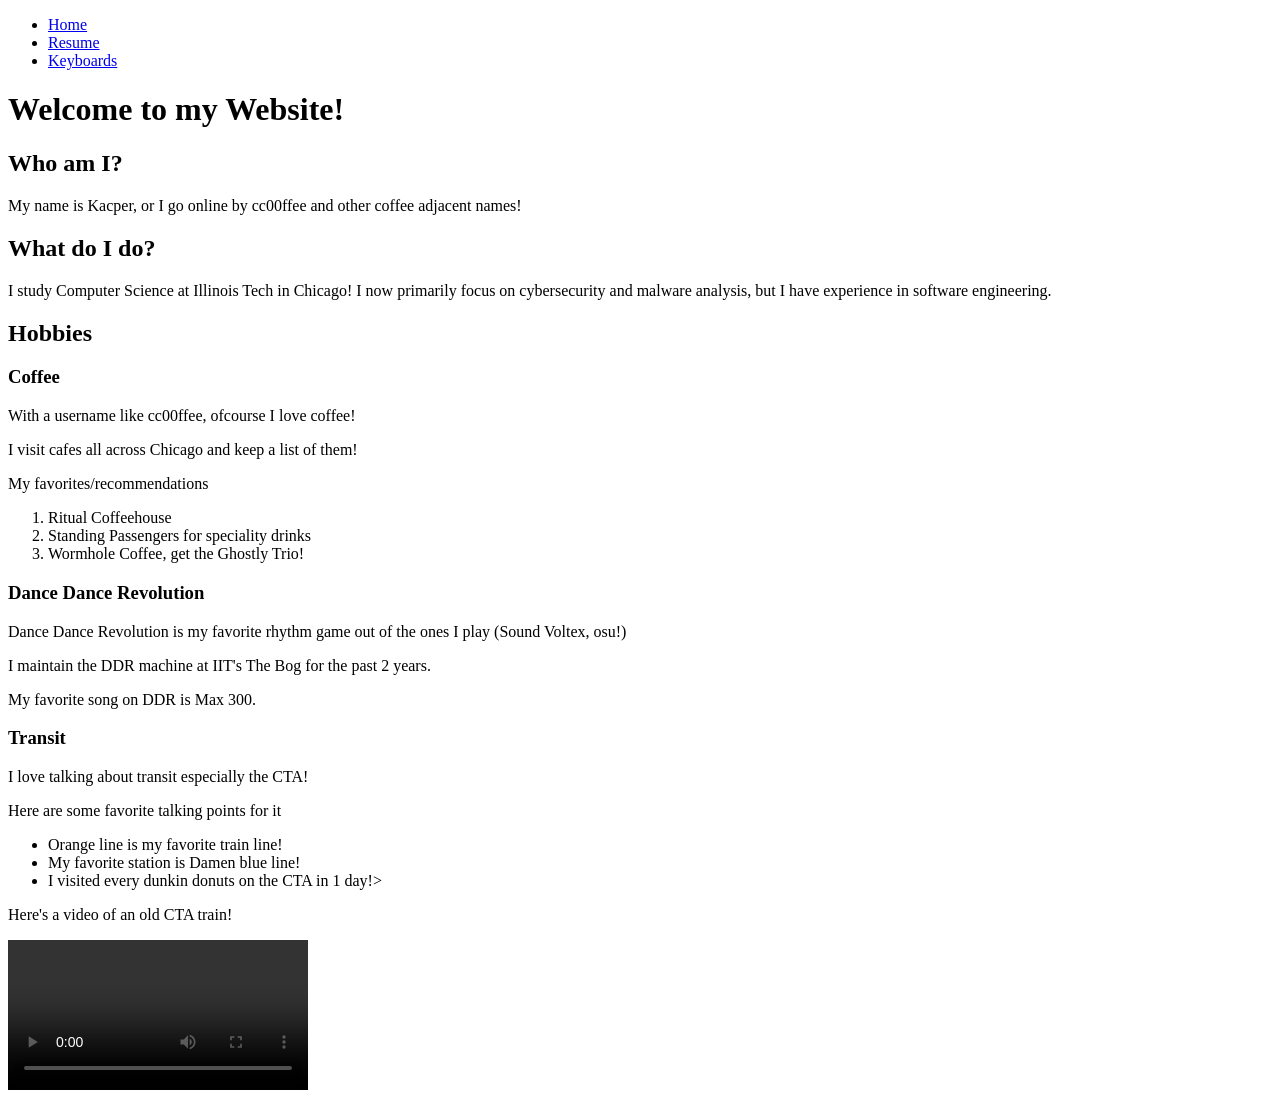
==== index.html @ fa230403 "propagate from project 1" ====
<!DOCTYPE html>
<html lang="en">
<head>
  <meta charset="utf-8">
  <title>Home</title>
</head>
<body>
  <header>
    <nav>
      <ul>
        <li><a href="index.html">Home</a></li>
        <li><a href="resume.html">Resume</a></li>
        <li><a href="keyboards.html">Keyboards</a></li>
      </ul>
    </nav>
  </header>
  <h1>Welcome to my Website!</h1>
  <section id="bio">
    <h2>Who am I?</h2>
    <p>My name is Kacper, or I go online by cc00ffee and other coffee adjacent names!</p>
    <h2>What do I do?</h2>
    <p>I study Computer Science at Illinois Tech in Chicago! I now primarily focus on cybersecurity and malware analysis, but I have experience in software engineering.</p>
  </section>

  <section id="hobbies">
    <h2>Hobbies</h2>
    <div class="hobby">
      <h3>Coffee</h3>
      <p>With a username like cc00ffee, ofcourse I love coffee!</p>
      <p>I visit cafes all across Chicago and keep a list of them!</p>
      <p>My favorites/recommendations</p>
      <ol>
        <li>Ritual Coffeehouse</li>
        <li>Standing Passengers for speciality drinks</li>
        <li>Wormhole Coffee, get the Ghostly Trio!</li>
      </ol>
    </div>
    <div class="hobby">
      <h3>Dance Dance Revolution</h3>
      <p>Dance Dance Revolution is my favorite rhythm game out of the ones I play (Sound Voltex, osu!)</p>
      <p>I maintain the DDR machine at IIT's The Bog for the past 2 years.</p>
      <p>My favorite song on DDR is Max 300.</p>
    </div>
    <div class="hobby">
      <h3>Transit</h3>
      <p>I love talking about transit especially the CTA!</p>
      <p>Here are some favorite talking points for it</p>
      <ul>
        <li>Orange line is my favorite train line!</li>
        <li>My favorite station is Damen blue line!</li>
        <li>I visited every dunkin donuts on the CTA in 1 day!></li>
      </ul>
      <p>Here's a video of an old CTA train!</p>
      <video controls>
        <source src="videos/train.mp4" type="video/mp4">
      </video>
    </div>
  </section>
</body>
</html>
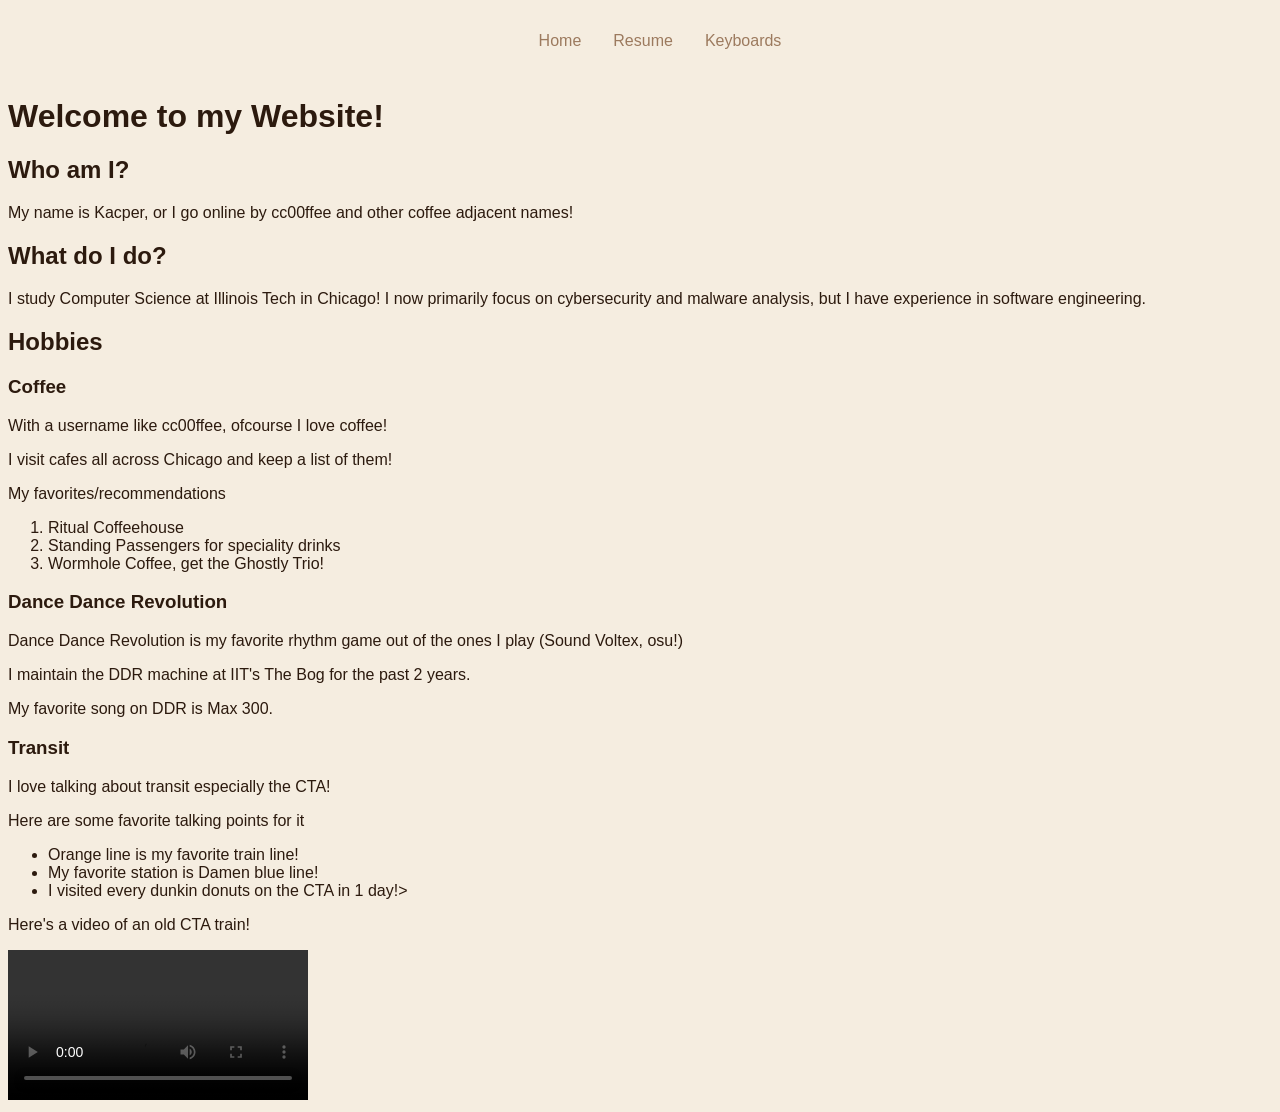
==== commit aa29793f: "styling navigation" ====
--- a/index.html
+++ b/index.html
@@ -3,6 +3,7 @@
 <head>
   <meta charset="utf-8">
   <title>Home</title>
+  <link rel="stylesheet" href="css/style.css">
 </head>
 <body>
   <header>
--- a/css/style.css
+++ b/css/style.css
@@ -0,0 +1,27 @@
+body {
+  font-family: Verdana, Geneva, Tahoma, sans-serif;
+  background-color: #f5ede0;
+  color: #2c1a0e;
+  font-size: 1rem;
+}
+
+header {
+  margin: 2rem auto 3rem;
+}
+
+header nav ul {
+  display: flex;
+  justify-content: center;
+  gap: 2rem;
+  list-style: none;
+}
+
+header nav ul li a {
+  font-size: 1rem;
+  text-decoration: none;
+  color: #9c7a5e;
+}
+ 
+header nav ul li a:hover {
+    color: #2c1a0e;
+}
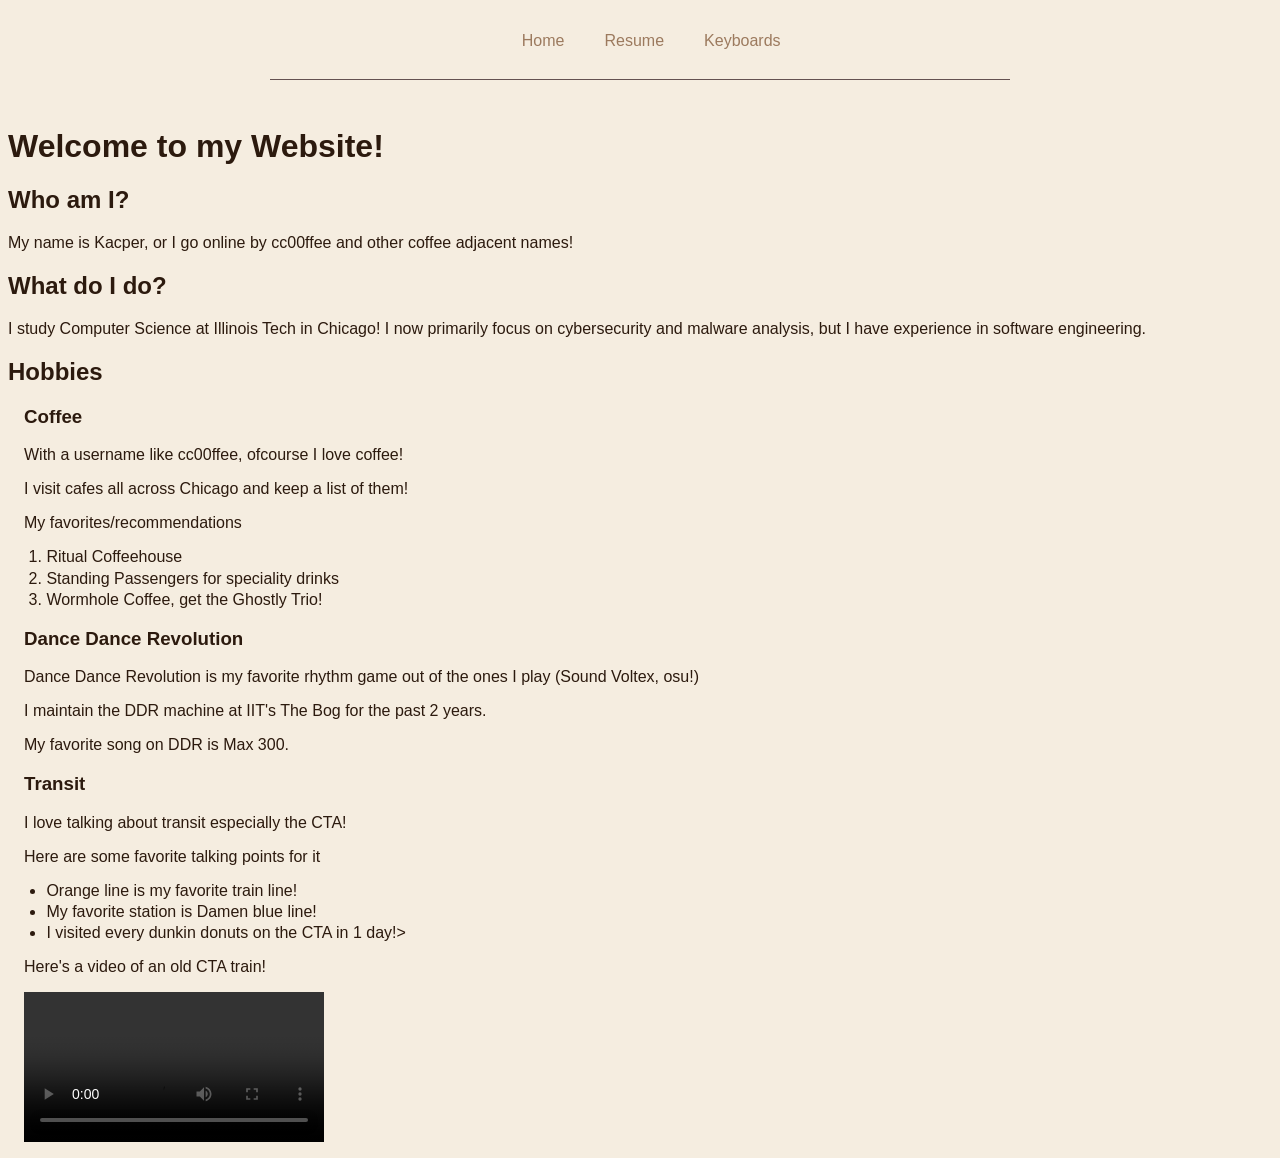
==== commit 6621e7a8: "index styling (should be) done" ====
--- a/index.html
+++ b/index.html
@@ -3,7 +3,7 @@
 <head>
   <meta charset="utf-8">
   <title>Home</title>
-  <link rel="stylesheet" href="css/style.css">
+  <link rel="stylesheet" href="css/index.css">
 </head>
 <body>
   <header>
--- a/css/index.css
+++ b/css/index.css
@@ -0,0 +1,51 @@
+body {
+  font-family: Verdana, Geneva, Tahoma, sans-serif;
+  background-color: #f5ede0;
+  color: #2c1a0e;
+  font-size: 1rem;
+}
+
+header {
+  max-width: 740px;
+  margin: 2rem auto 3rem;
+  border-bottom: 1px solid #645151;
+  padding-bottom: 1rem;
+}
+
+header nav ul {
+  display: flex;
+  justify-content: center;
+  gap: 2.5rem;
+  list-style: none;
+}
+
+header nav ul li a {
+  font-size: 1rem;
+  text-decoration: none;
+  color: #9c7a5e;
+}
+ 
+header nav ul li a:hover {
+  color: #2c1a0e;
+}
+
+.hobby {
+  padding-left: 1rem;
+  margin-bottom: 1rem;
+}
+
+ol, ul {
+  padding-left: 1.4rem;
+  margin-bottom: 0.6rem;
+}
+
+li {
+  margin-bottom: 0.2rem;
+}
+
+video {
+  display: block;
+  margin-top: 0.75rem;
+  max-width: 480px;
+  border: 1px solid var(--border);
+}
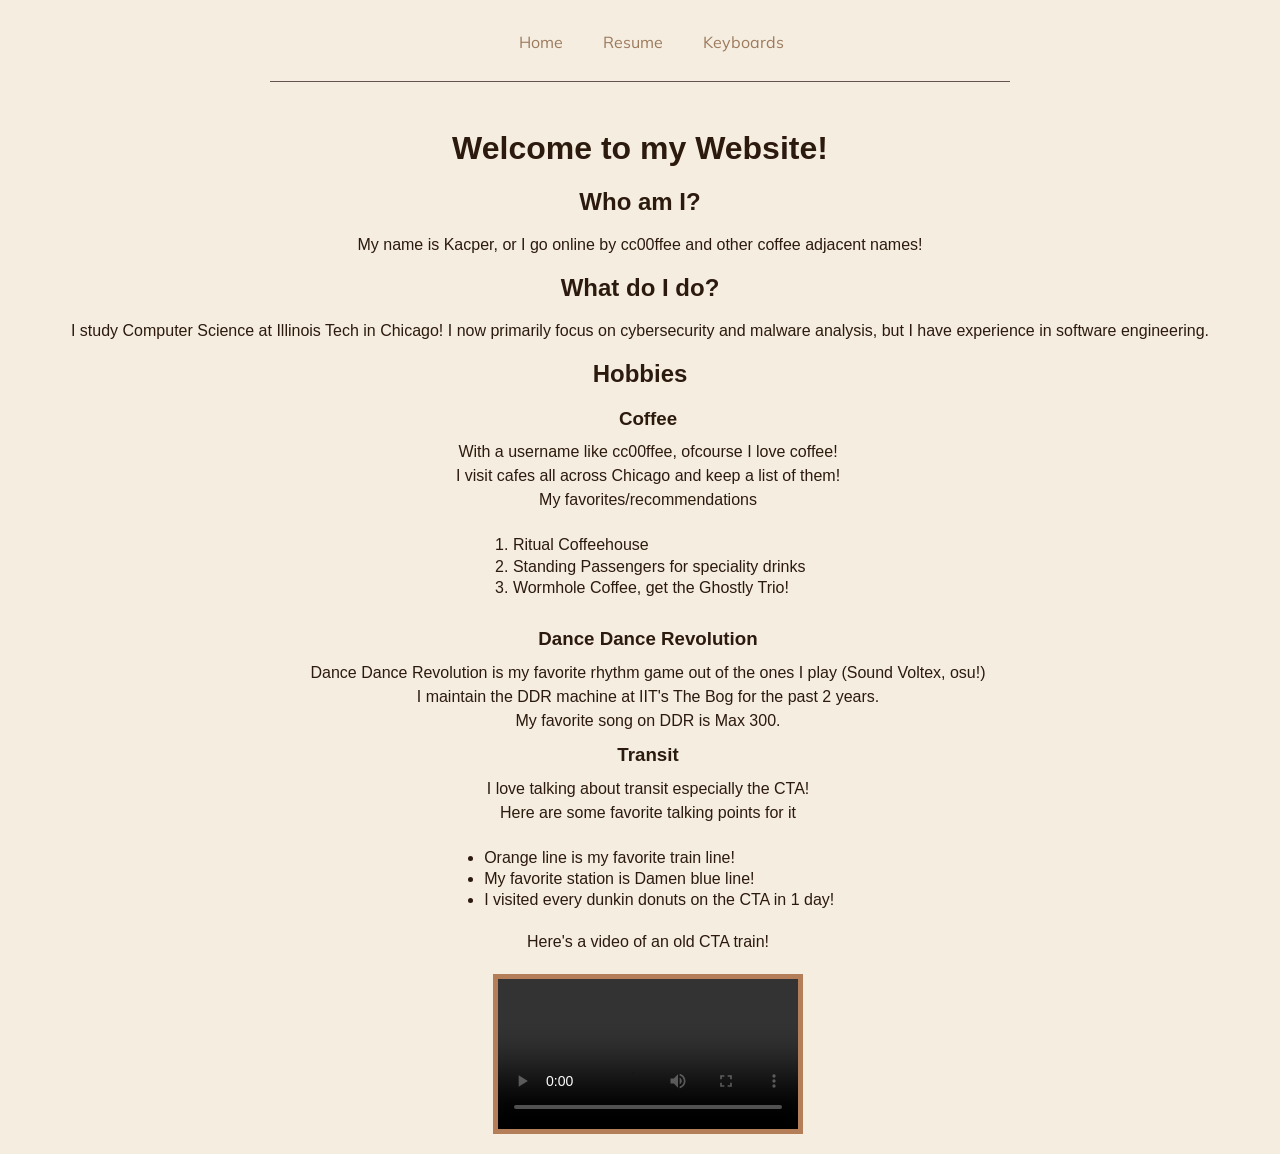
==== commit b24e92dd: "finished styling" ====
--- a/index.html
+++ b/index.html
@@ -49,7 +49,7 @@
       <ul>
         <li>Orange line is my favorite train line!</li>
         <li>My favorite station is Damen blue line!</li>
-        <li>I visited every dunkin donuts on the CTA in 1 day!></li>
+        <li>I visited every dunkin donuts on the CTA in 1 day!</li>
       </ul>
       <p>Here's a video of an old CTA train!</p>
       <video controls>
--- a/css/index.css
+++ b/css/index.css
@@ -1,11 +1,22 @@
+@import url('https://fonts.googleapis.com/css?family=Muli&display=swap');
+
+html {
+  box-sizing: border-box;
+  margin: 0;
+  padding: 0;
+}
+
 body {
   font-family: Verdana, Geneva, Tahoma, sans-serif;
   background-color: #f5ede0;
   color: #2c1a0e;
   font-size: 1rem;
+  text-align: center;
+  margin: 0 auto;
 }
 
 header {
+  font-family: "Muli", sans-serif;
   max-width: 740px;
   margin: 2rem auto 3rem;
   border-bottom: 1px solid #645151;
@@ -34,9 +45,15 @@
   margin-bottom: 1rem;
 }
 
+.hobby p {
+  line-height: 0.5em;
+}
+
 ol, ul {
   padding-left: 1.4rem;
   margin-bottom: 0.6rem;
+  display: inline-block;
+  text-align: left;
 }
 
 li {
@@ -44,8 +61,8 @@
 }
 
 video {
-  display: block;
+  text-align: center;
   margin-top: 0.75rem;
-  max-width: 480px;
-  border: 1px solid var(--border);
+  max-width: 360px;
+  border: 5px solid #b47e59;
 }
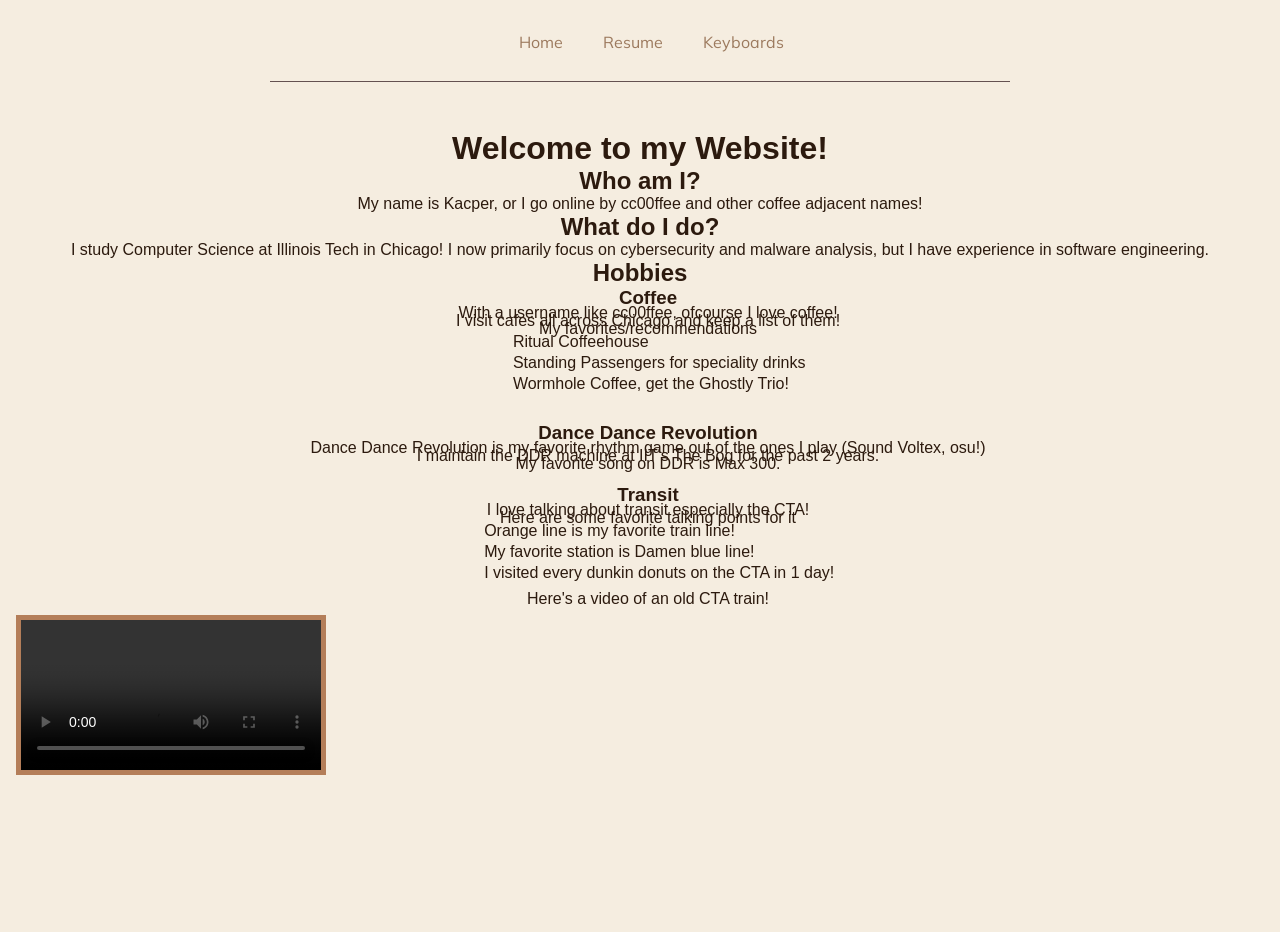
==== commit 67a8eefe: "added reset to all pages" ====
--- a/index.html
+++ b/index.html
@@ -3,6 +3,7 @@
 <head>
   <meta charset="utf-8">
   <title>Home</title>
+  <link rel="stylesheet" href="css/reset.css">
   <link rel="stylesheet" href="css/index.css">
 </head>
 <body>
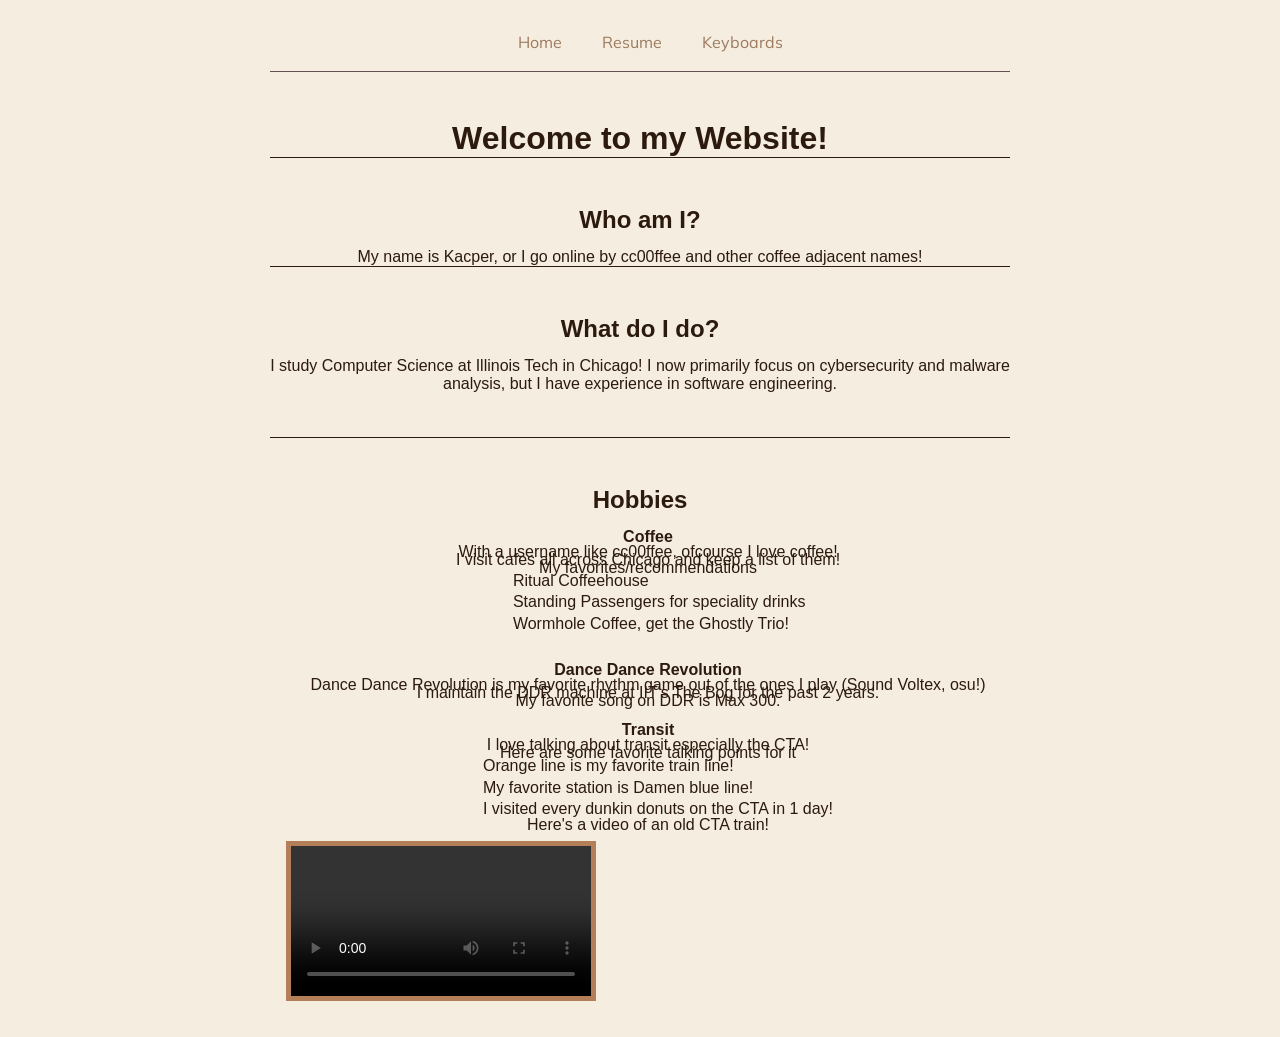
==== commit fe166ff8: "merge to one style css" ====
--- a/index.html
+++ b/index.html
@@ -4,7 +4,7 @@
   <meta charset="utf-8">
   <title>Home</title>
   <link rel="stylesheet" href="css/reset.css">
-  <link rel="stylesheet" href="css/index.css">
+  <link rel="stylesheet" href="css/style.css">
 </head>
 <body>
   <header>
--- a/css/style.css
+++ b/css/style.css
@@ -0,0 +1,231 @@
+@import url('https://fonts.googleapis.com/css?family=Muli&display=swap');
+
+html {
+  box-sizing: border-box;
+  margin: 0;
+  padding: 0;
+}
+
+body {
+  font-family: Verdana, Geneva, Tahoma, sans-serif;
+  background-color: #f5ede0;
+  color: #2c1a0e;
+  font-size: 1rem;
+  text-align: center;
+  margin: 0 auto;
+}
+
+header {
+  font-family: "Muli", sans-serif;
+  max-width: 740px;
+  margin: 2rem auto 3rem;
+  border-bottom: 1px solid #645151;
+  padding-bottom: 1rem;
+}
+
+header nav ul {
+  display: flex;
+  justify-content: center;
+  gap: 2.5rem;
+  list-style: none;
+}
+
+header nav ul li a {
+  font-size: 1rem;
+  text-decoration: none;
+  color: #9c7a5e;
+}
+ 
+header nav ul li a:hover {
+  color: #2c1a0e;
+}
+
+.hobby {
+  padding-left: 1rem;
+  margin-bottom: 1rem;
+}
+
+.hobby p {
+  line-height: 0.5em;
+}
+
+ol, ul {
+  padding-left: 1.4rem;
+  margin-bottom: 0.6rem;
+  display: inline-block;
+  text-align: left;
+}
+
+li {
+  margin-bottom: 0.2rem;
+}
+
+video {
+  text-align: center;
+  margin-top: 0.75rem;
+  max-width: 360px;
+  border: 5px solid #b47e59;
+}
+
+html {
+  box-sizing: border-box;
+  margin: 0;
+  padding: 0;
+}
+
+body {
+  font-family: Verdana, Geneva, Tahoma, sans-serif;
+  background-color: #f5ede0;
+  color: #2c1a0e;
+  font-size: 1rem;
+  text-align: center;
+  margin: 0 auto;
+}
+
+header {
+  font-family: "Muli", sans-serif;  
+  max-width: 740px;
+  margin: 2rem auto 3rem;
+  border-bottom: 1px solid #645151;
+  padding-bottom: 1rem;
+}
+
+header nav ul {
+  display: flex;
+  justify-content: center;
+  gap: 2.5rem;
+  list-style: none;
+}
+
+header nav ul li a {
+  font-size: 1rem;
+  text-decoration: none;
+  color: #9c7a5e;
+}
+ 
+header nav ul li a:hover {
+  color: #2c1a0e;
+}
+
+img {
+    max-width: 40rem;
+    border: 2px solid #2c1a0e;
+}
+
+h2 {
+    border-top: 1px solid #2c1a0e;
+    padding-top: 2em;
+}
+
+.caption {
+    padding-bottom: 2em;
+    font-style: italic;
+    line-height: 0.5em;
+}
+
+#info h2 {
+    padding-top: 1em;
+}
+
+#info p {
+    line-height: 0.5em;
+}
+
+html {
+  box-sizing: border-box;
+  margin: 0;
+  padding: 0;
+}
+
+body {
+  font-family: Verdana, Geneva, Tahoma, sans-serif;
+  background-color: #f5ede0;
+  color: #2c1a0e;
+  font-size: 16px;
+  width: 740px;
+  margin: 0 auto;
+}
+
+header {
+  font-family: "Muli", sans-serif;
+  max-width: 740px;
+  margin: 2rem auto 3rem;
+  border-bottom: 1px solid #645151;
+  padding-bottom: 1rem;
+}
+
+header nav ul {
+  display: flex;
+  justify-content: center;
+  gap: 2.5rem;
+  list-style: none;
+}
+
+header nav ul li a {
+  font-size: 1rem;
+  text-decoration: none;
+  color: #9c7a5e;
+}
+ 
+header nav ul li a:hover {
+  color: #2c1a0e;
+}
+
+ol, ul {
+  padding-left: 1.4rem;
+  margin-bottom: 0.6rem;
+}
+
+li {
+  margin-bottom: 0.2rem;
+}
+
+#contact {
+  margin-bottom: 28px;
+  padding-bottom: 20px;
+  border-bottom: 2px solid #2c1a0e;
+}
+
+#contact h1 {
+  font-size: 32px;
+  font-weight: bold;
+  margin-bottom: 5px;
+}
+
+section {
+  margin-bottom: 24px;
+  padding-bottom: 20px;
+}
+
+ul {
+  text-align: left;
+  padding-left: 20px;
+  margin-bottom: 0;
+}
+
+h2 {
+  font-weight: bold;
+  margin-bottom: 14px;
+}
+ 
+.work {
+  margin-bottom: 16px;
+}
+ 
+.work:last-child {
+  margin-bottom: 0;
+}
+ 
+h3 {
+  font-size: 16px;
+  font-weight: bold;
+  margin-bottom: 2px;
+}
+ 
+h4 {
+  font-size: 14px;
+  font-weight: normal;
+  font-style: italic;
+  margin-top: 6px;
+  margin-bottom: 6px;
+}
